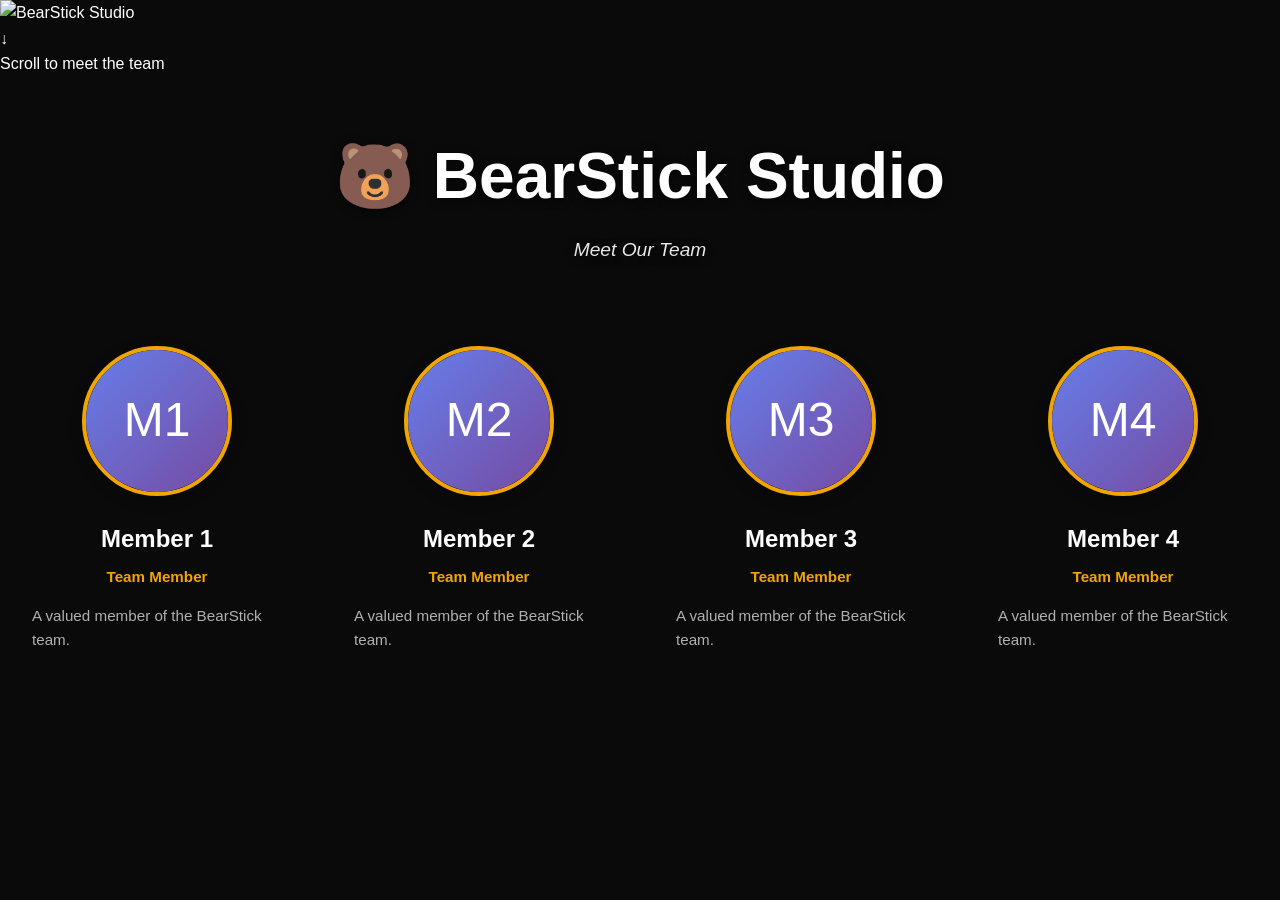
==== bearstick/index.html @ 66e9bca6 "mistakes were made" ====
<!DOCTYPE html>
<html lang="en">
<head>
    <meta charset="UTF-8">
    <meta name="viewport" content="width=device-width, initial-scale=1.0">
    <title>BearStick Studio - Team</title>
    <link rel="stylesheet" href="styles.css">
    <link rel="stylesheet" href="mobile.css">
</head>
<body>
    <!-- Hero Section with Logo -->
    <section class="hero-section" id="hero">
        <div class="hero-content">
            <div class="logo-container">
                <img src="logo.png" alt="BearStick Studio" class="studio-logo" id="studio-logo">
            </div>
            <div class="scroll-indicator">
                <div class="scroll-arrow">↓</div>
                <span>Scroll to meet the team</span>
            </div>
        </div>
    </section>

    <!-- Team Section -->
    <section class="team-wrapper" id="team-wrapper">
        <div class="container">
            <header class="header fade-in-section">
                <h1>🐻 BearStick Studio</h1>
                <p>Meet Our Team</p>
            </header>
            
            <main class="team-section">
                <div id="team-container">
                    <div class="loading-throbber">
                        <div class="loading-spinner"></div>
                    </div>
                    <div class="loading-text">Loading team...</div>
                </div>
            </main>
        </div>
    </section>

    <script src="bearstick.js"></script>
</body>
</html>
---- bearstick/styles.css ----
:root {
    --primary-bg: #0a0a0a;
    --text-primary: #ffffff;
    --text-secondary: #b0b0b0;
    --shadow-light: 0 0.25rem 1.25rem rgba(0, 0, 0, 0.1);
    --shadow-heavy: 0 1.25rem 3.75rem rgba(0, 0, 0, 0.3);
    --border-radius: 1rem;
    --transition: all 0.3s cubic-bezier(0.4, 0, 0.2, 1);
    --accent: #f0a500;
    --loading-spinner-size: 4rem;
}

* {
    margin: 0;
    padding: 0;
    box-sizing: border-box;
}

body {
    font-family: -apple-system, BlinkMacSystemFont, 'Segoe UI', Roboto, Oxygen, Ubuntu, Cantarell, sans-serif;
    background: var(--primary-bg);
    min-height: 100vh;
    line-height: 1.6;
    color: var(--text-primary);
}

.container {
    max-width: 90rem;
    margin: 0 auto;
    padding: 0 1rem;
}

.header {
    text-align: center;
    padding: 3rem 0 2rem 0;
    color: white;
    text-shadow: 0 2px 10px rgba(0, 0, 0, 0.6);
}

.header h1 {
    font-size: clamp(2.5rem, 5vw, 4rem);
    margin-bottom: 0.5rem;
    font-weight: 700;
}

.header p {
    font-size: 1.2rem;
    opacity: 0.9;
    font-style: italic;
}

.team-section {
    padding: 2rem 0 4rem 0;
}

.team-grid {
    display: grid;
    grid-template-columns: repeat(auto-fit, minmax(280px, 1fr));
    gap: 2.5rem;
    max-width: 1400px;
    margin: 0 auto;
}

.team-card {
    padding: 1rem;
    text-align: center;
    transition: var(--transition);
}

.team-card:hover {
    transform: translateY(-5px);
}

.avatar-container {
    width: 150px;
    height: 150px;
    margin: 0 auto 1.5rem auto;
    border-radius: 50%;
    overflow: hidden;
    border: 4px solid var(--accent);
    box-shadow: 0 4px 15px rgba(0, 0, 0, 0.2);
}

.avatar {
    width: 100%;
    height: 100%;
    object-fit: cover;
    background: linear-gradient(135deg, #667eea 0%, #764ba2 100%);
    display: flex;
    align-items: center;
    justify-content: center;
    font-size: 3rem;
    color: white;
}

.member-name {
    font-size: 1.5rem;
    font-weight: 700;
    color: var(--text-primary);
    margin-bottom: 0.5rem;
}

.member-roles {
    margin-bottom: 1rem;
}

.role {
    font-size: 0.95rem;
    color: var(--accent);
    font-weight: 600;
    line-height: 1.4;
}

.member-bio {
    font-size: 0.95rem;
    color: var(--text-secondary);
    line-height: 1.6;
    text-align: left;
}

.loading-throbber {
    display: flex;
    justify-content: center;
    align-items: center;
    height: 10rem;
}

.loading-spinner {
    width: var(--loading-spinner-size);
    height: var(--loading-spinner-size);
    border: 0.25rem solid rgba(240, 165, 0, 0.2);
    border-top: 0.25rem solid var(--accent);
    border-radius: 50%;
    animation: spin 1s linear infinite;
}

.loading-text {
    text-align: center;
    color: white;
    font-size: 1.2rem;
    margin-top: 1rem;
    font-style: italic;
}

@keyframes spin {
    0% { transform: rotate(0deg); }
    100% { transform: rotate(360deg); }
}

.error {
    text-align: center;
    padding: 3rem;
    color: #ff6b6b;
    font-size: 1.2rem;
}
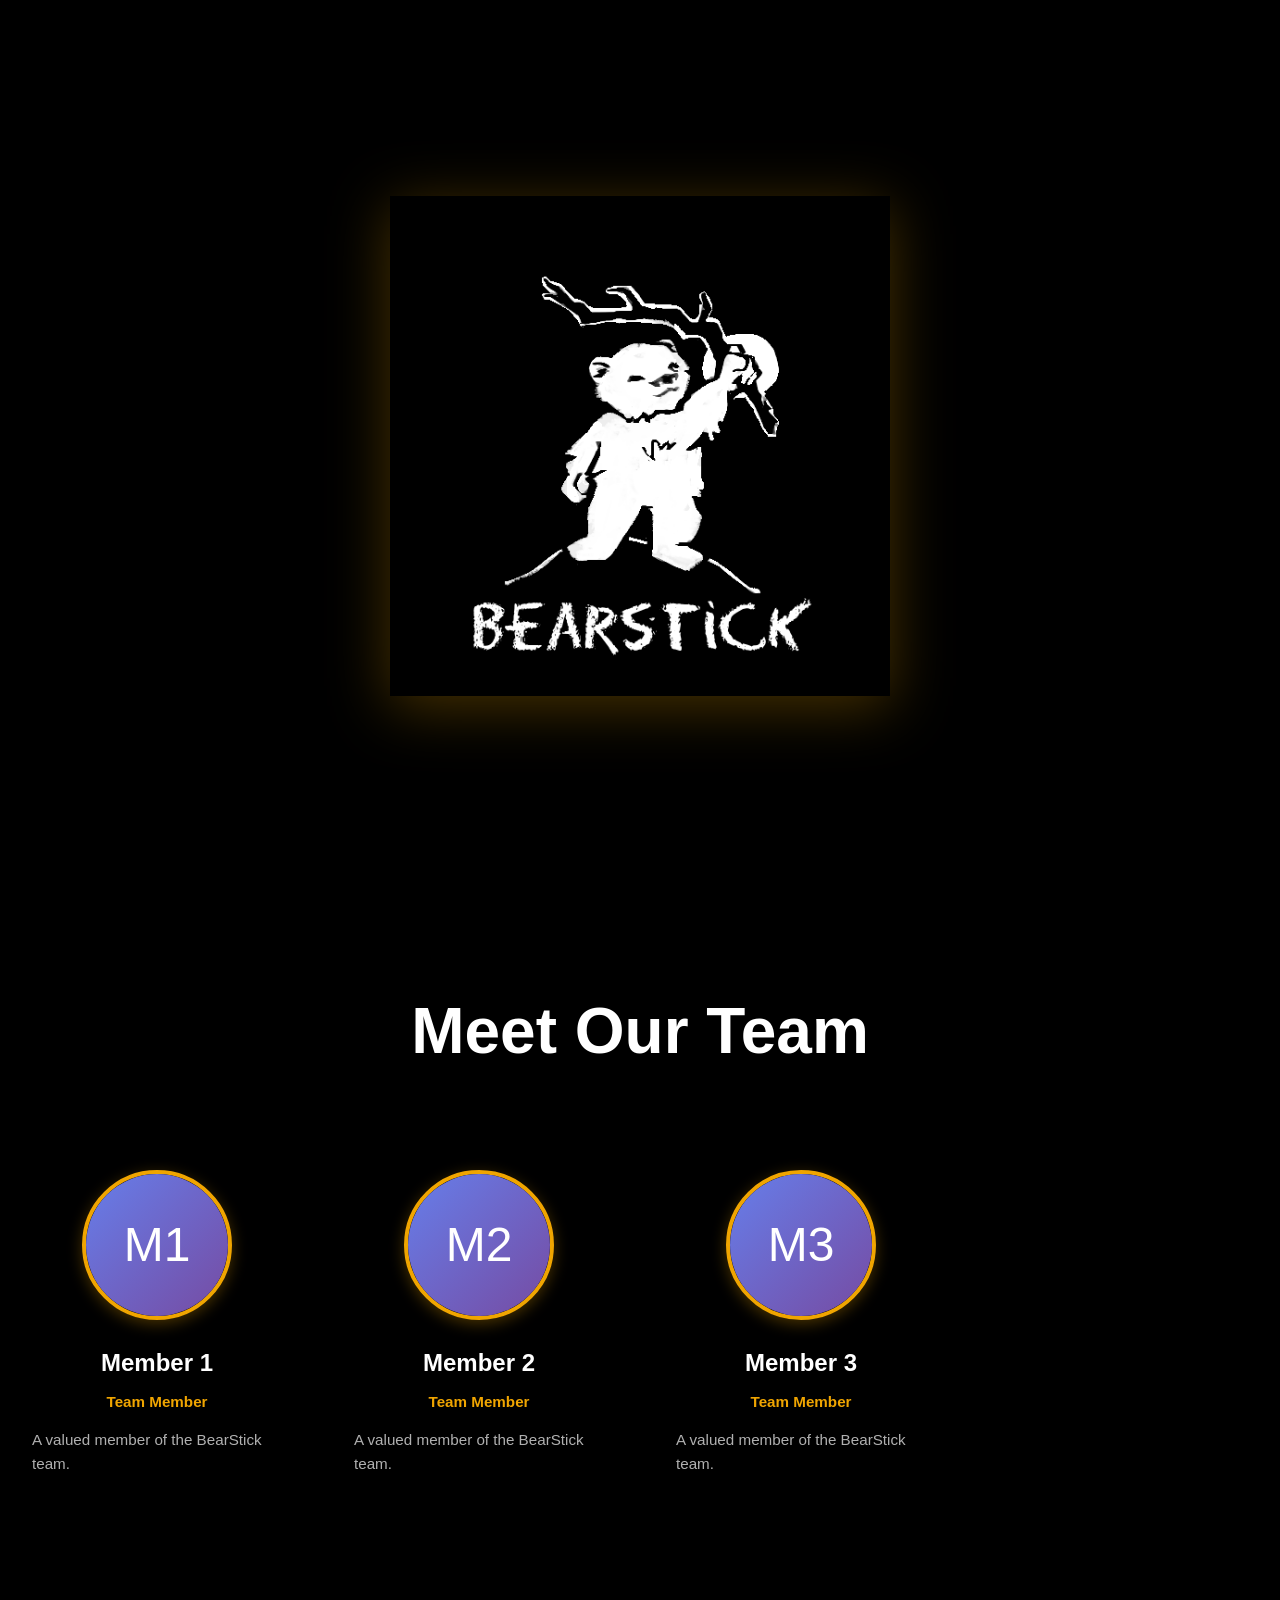
==== commit 808927ce: "Remove scroll indicator and update header text" ====
--- a/bearstick/index.html
+++ b/bearstick/index.html
@@ -14,10 +14,6 @@
             <div class="logo-container">
                 <img src="logo.png" alt="BearStick Studio" class="studio-logo" id="studio-logo">
             </div>
-            <div class="scroll-indicator">
-                <div class="scroll-arrow">↓</div>
-                <span>Scroll to meet the team</span>
-            </div>
         </div>
     </section>
 
@@ -25,8 +21,7 @@
     <section class="team-wrapper" id="team-wrapper">
         <div class="container">
             <header class="header fade-in-section">
-                <h1>🐻 BearStick Studio</h1>
-                <p>Meet Our Team</p>
+                <h1>Meet Our Team</h1>
             </header>
             
             <main class="team-section">
@@ -42,4 +37,4 @@
 
     <script src="bearstick.js"></script>
 </body>
-</html>+</html>
--- a/bearstick/styles.css
+++ b/bearstick/styles.css
@@ -1,5 +1,5 @@
 :root {
-    --primary-bg: #0a0a0a;
+    --primary-bg: #000000;
     --text-primary: #ffffff;
     --text-secondary: #b0b0b0;
     --shadow-light: 0 0.25rem 1.25rem rgba(0, 0, 0, 0.1);
@@ -16,12 +16,84 @@
     box-sizing: border-box;
 }
 
+html {
+    scroll-behavior: smooth;
+}
+
 body {
     font-family: -apple-system, BlinkMacSystemFont, 'Segoe UI', Roboto, Oxygen, Ubuntu, Cantarell, sans-serif;
     background: var(--primary-bg);
     min-height: 100vh;
     line-height: 1.6;
     color: var(--text-primary);
+    overflow-x: hidden;
+}
+
+/* Hero Section */
+.hero-section {
+    position: relative;
+    width: 100%;
+    height: 100vh;
+    display: flex;
+    align-items: center;
+    justify-content: center;
+    background: var(--primary-bg);
+    overflow: hidden;
+}
+
+.hero-content {
+    text-align: center;
+    z-index: 2;
+    display: flex;
+    align-items: center;
+    justify-content: center;
+    width: 100%;
+    height: 100%;
+}
+
+.logo-container {
+    animation: fadeInUp 1s ease-out;
+}
+
+.studio-logo {
+    max-width: 500px;
+    width: 80vw;
+    height: auto;
+    filter: drop-shadow(0 10px 30px rgba(240, 165, 0, 0.3));
+    transition: var(--transition);
+}
+
+.studio-logo:hover {
+    transform: scale(1.05);
+    filter: drop-shadow(0 15px 40px rgba(240, 165, 0, 0.5));
+}
+
+@keyframes fadeInUp {
+    from {
+        opacity: 0;
+        transform: translateY(30px);
+    }
+    to {
+        opacity: 1;
+        transform: translateY(0);
+    }
+}
+
+@keyframes fadeIn {
+    from {
+        opacity: 0;
+    }
+    to {
+        opacity: 1;
+    }
+}
+
+/* Team Section */
+.team-wrapper {
+    min-height: 100vh;
+    background: var(--primary-bg);
+    position: relative;
+    padding-top: 2rem;
 }
 
 .container {
@@ -35,6 +107,14 @@
     padding: 3rem 0 2rem 0;
     color: white;
     text-shadow: 0 2px 10px rgba(0, 0, 0, 0.6);
+    opacity: 0;
+    transform: translateY(30px);
+    transition: opacity 0.8s ease, transform 0.8s ease;
+}
+
+.header.visible {
+    opacity: 1;
+    transform: translateY(0);
 }
 
 .header h1 {
@@ -65,10 +145,17 @@
     padding: 1rem;
     text-align: center;
     transition: var(--transition);
+    opacity: 0;
+    transform: translateY(30px);
+}
+
+.team-card.visible {
+    opacity: 1;
+    transform: translateY(0);
 }
 
 .team-card:hover {
-    transform: translateY(-5px);
+    transform: translateY(-10px) scale(1.02);
 }
 
 .avatar-container {
@@ -78,7 +165,13 @@
     border-radius: 50%;
     overflow: hidden;
     border: 4px solid var(--accent);
-    box-shadow: 0 4px 15px rgba(0, 0, 0, 0.2);
+    box-shadow: 0 4px 15px rgba(240, 165, 0, 0.3);
+    transition: var(--transition);
+}
+
+.team-card:hover .avatar-container {
+    border-width: 6px;
+    box-shadow: 0 8px 25px rgba(240, 165, 0, 0.5);
 }
 
 .avatar {
@@ -91,6 +184,11 @@
     justify-content: center;
     font-size: 3rem;
     color: white;
+    transition: var(--transition);
+}
+
+.team-card:hover .avatar {
+    transform: scale(1.1);
 }
 
 .member-name {
@@ -152,4 +250,16 @@
     padding: 3rem;
     color: #ff6b6b;
     font-size: 1.2rem;
-}+}
+
+/* Fade-in sections */
+.fade-in-section {
+    opacity: 0;
+    transform: translateY(30px);
+    transition: opacity 0.8s ease, transform 0.8s ease;
+}
+
+.fade-in-section.visible {
+    opacity: 1;
+    transform: translateY(0);
+}
